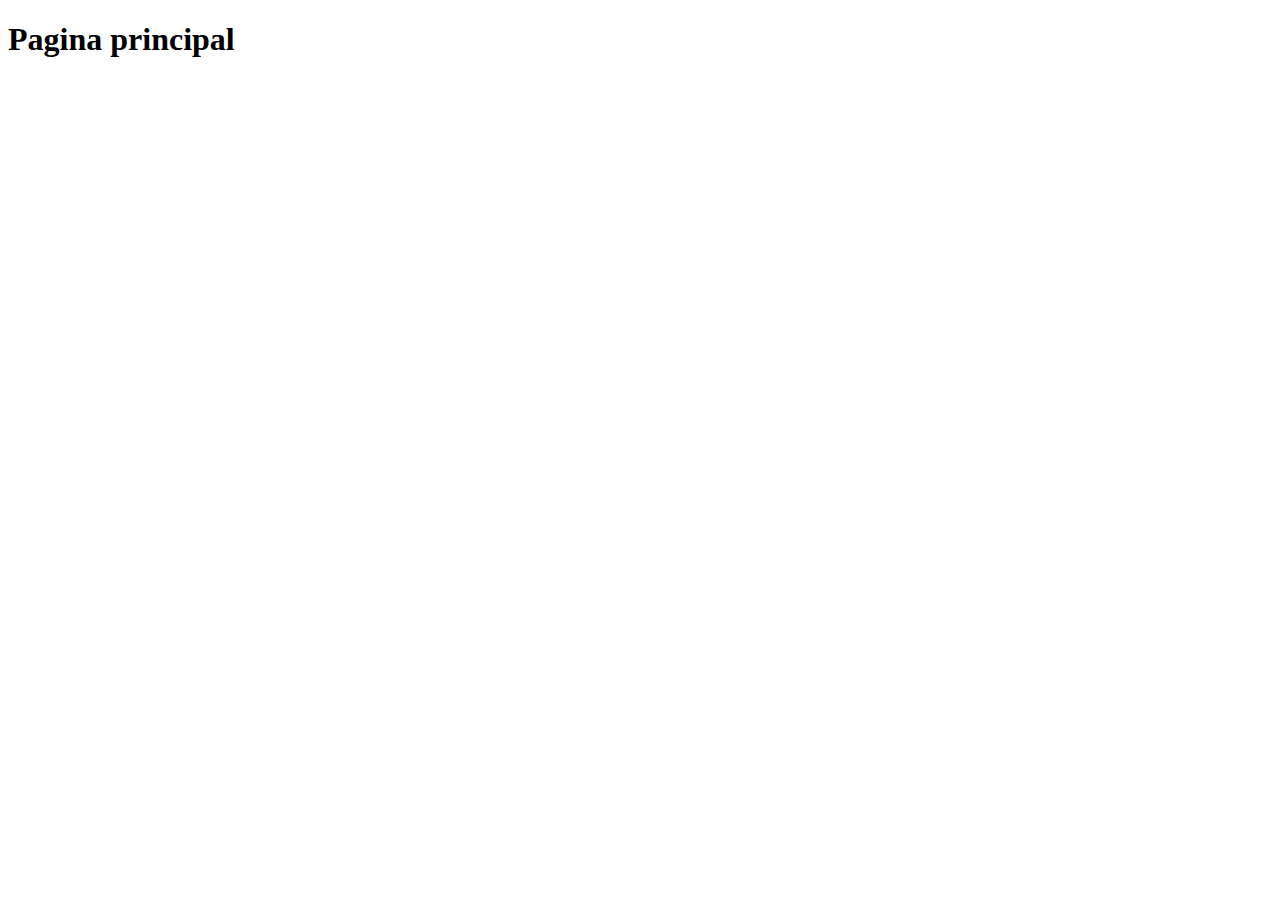
==== index.html @ 99c908f1 "Plantillas y estilos del login y register" ====
<!DOCTYPE html>
<html lang="en">
  <head>
    <meta charset="UTF-8" />
    <meta name="viewport" content="width=device-width, initial-scale=1.0" />
    <title>Ecommers</title>
  </head>
  <body>
    <h1>Pagina principal</h1>
  </body>
</html>
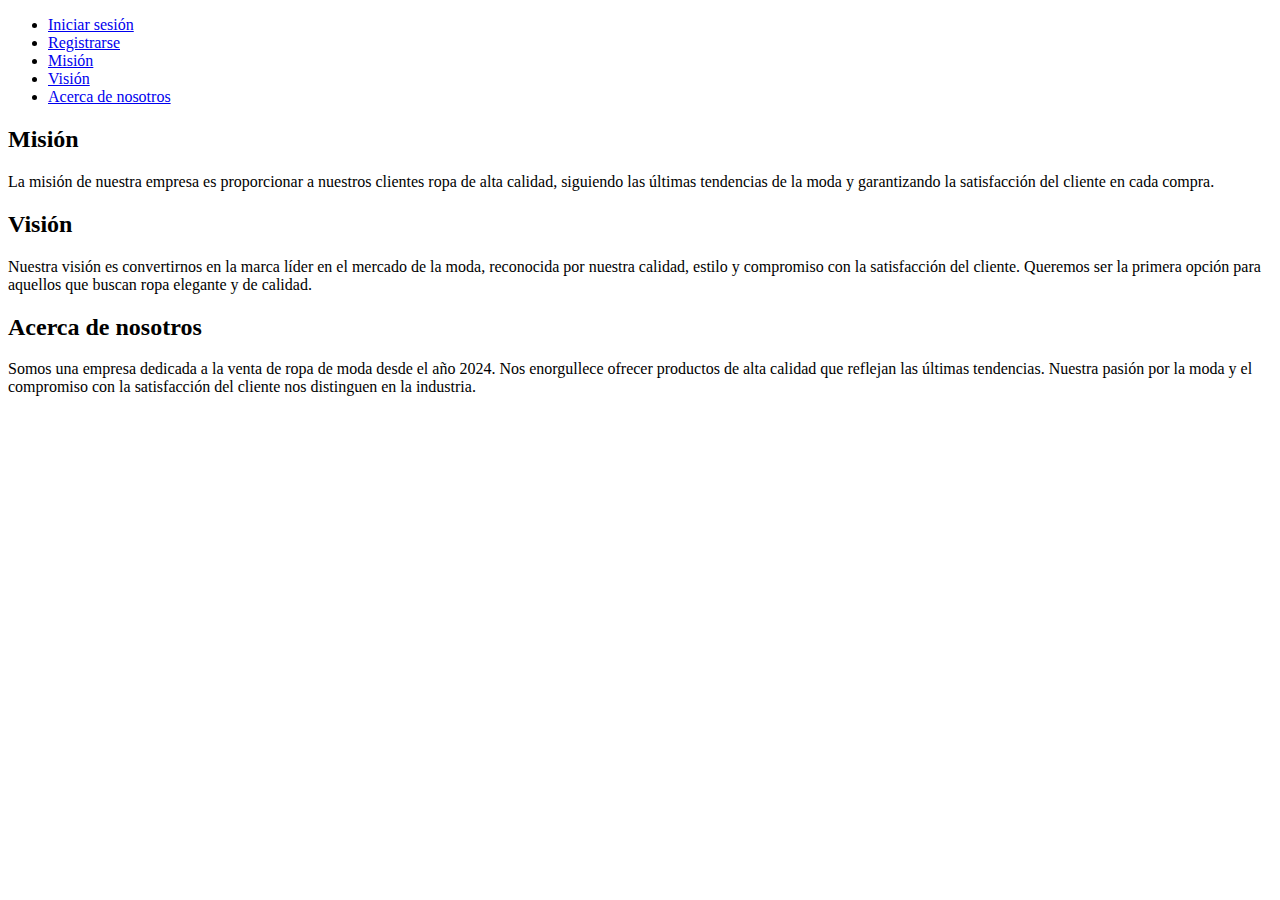
==== commit 85a2c672: "Ajustes a los html y creacion del html principal y finalizacion  de estos con sus estilos correspond" ====
--- a/index.html
+++ b/index.html
@@ -1,11 +1,49 @@
 <!DOCTYPE html>
-<html lang="en">
+<html lang="es">
   <head>
     <meta charset="UTF-8" />
     <meta name="viewport" content="width=device-width, initial-scale=1.0" />
-    <title>Ecommers</title>
+    <link rel="stylesheet" href="../ecommers/styles/index.css" />
+    <title>Clothes fresh</title>
   </head>
   <body>
-    <h1>Pagina principal</h1>
+    <nav>
+      <ul>
+        <li><a href="../ecommers/views/login.html">Iniciar sesión</a></li>
+        <li><a href="../ecommers/views/register.html">Registrarse</a></li>
+        <li><a href="#mission">Misión</a></li>
+        <li><a href="#vision">Visión</a></li>
+        <li><a href="#about">Acerca de nosotros</a></li>
+      </ul>
+    </nav>
+
+    <section id="mission">
+      <h2>Misión</h2>
+      <p>
+        La misión de nuestra empresa es proporcionar a nuestros clientes ropa de
+        alta calidad, siguiendo las últimas tendencias de la moda y garantizando
+        la satisfacción del cliente en cada compra.
+      </p>
+    </section>
+
+    <section id="vision">
+      <h2>Visión</h2>
+      <p>
+        Nuestra visión es convertirnos en la marca líder en el mercado de la
+        moda, reconocida por nuestra calidad, estilo y compromiso con la
+        satisfacción del cliente. Queremos ser la primera opción para aquellos
+        que buscan ropa elegante y de calidad.
+      </p>
+    </section>
+
+    <section id="about">
+      <h2>Acerca de nosotros</h2>
+      <p>
+        Somos una empresa dedicada a la venta de ropa de moda desde el año 2024.
+        Nos enorgullece ofrecer productos de alta calidad que reflejan las
+        últimas tendencias. Nuestra pasión por la moda y el compromiso con la
+        satisfacción del cliente nos distinguen en la industria.
+      </p>
+    </section>
   </body>
 </html>
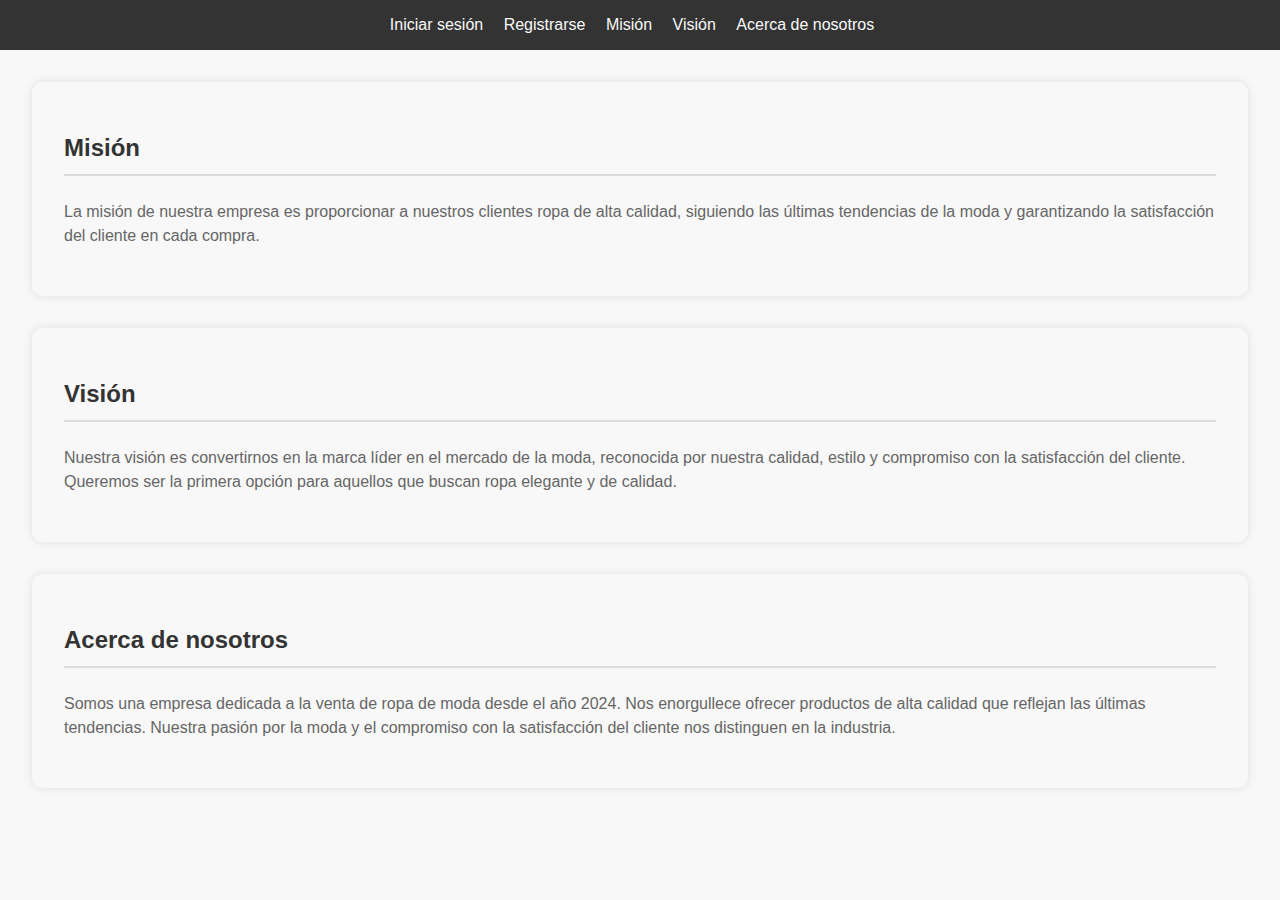
==== commit 9b9560ac: "vista de productos" ====
--- a/index.html
+++ b/index.html
@@ -3,20 +3,19 @@
   <head>
     <meta charset="UTF-8" />
     <meta name="viewport" content="width=device-width, initial-scale=1.0" />
-    <link rel="stylesheet" href="../ecommers/styles/index.css" />
+    <link rel="stylesheet" href="../styles/index.css" />
     <title>Clothes fresh</title>
   </head>
   <body>
     <nav>
       <ul>
-        <li><a href="../ecommers/views/login.html">Iniciar sesión</a></li>
-        <li><a href="../ecommers/views/register.html">Registrarse</a></li>
+        <li><a href="../views/login.html">Iniciar sesión</a></li>
+        <li><a href="../views/register.html">Registrarse</a></li>
         <li><a href="#mission">Misión</a></li>
         <li><a href="#vision">Visión</a></li>
         <li><a href="#about">Acerca de nosotros</a></li>
       </ul>
     </nav>
-
     <section id="mission">
       <h2>Misión</h2>
       <p>
@@ -25,7 +24,6 @@
         la satisfacción del cliente en cada compra.
       </p>
     </section>
-
     <section id="vision">
       <h2>Visión</h2>
       <p>
@@ -35,7 +33,6 @@
         que buscan ropa elegante y de calidad.
       </p>
     </section>
-
     <section id="about">
       <h2>Acerca de nosotros</h2>
       <p>
--- a/styles/index.css
+++ b/styles/index.css
@@ -0,0 +1,57 @@
+body {
+  font-family: "Arial", sans-serif;
+  margin: 0;
+  padding: 0;
+  background-color: #f8f8f8;
+}
+nav {
+  background-color: #333;
+  padding: 1em;
+}
+ul {
+  list-style-type: none;
+  margin: 0;
+  padding: 0;
+  text-align: center;
+}
+li {
+  display: inline;
+  margin-right: 1em;
+}
+a {
+  text-decoration: none;
+  color: #f8f8f8;
+}
+a:hover {
+  color: #adacbb;
+}
+section {
+  margin: 2em;
+  background-color: #f8f8f8;
+  border-radius: 10px;
+  box-shadow: 0 0 10px rgba(0, 0, 0, 0.1);
+  padding: 2em;
+}
+h2 {
+  color: #333;
+  margin-bottom: 1em;
+  border-bottom: 2px solid #ddd;
+  padding-bottom: 0.5em;
+}
+p {
+  color: #666;
+  line-height: 1.5;
+}
+@media only screen and (max-width: 600px) {
+  nav {
+    padding: 0.5em;
+  }
+
+  li {
+    display: block;
+    margin-bottom: 0.5em;
+  }
+  section {
+    margin: 1em;
+  }
+}
